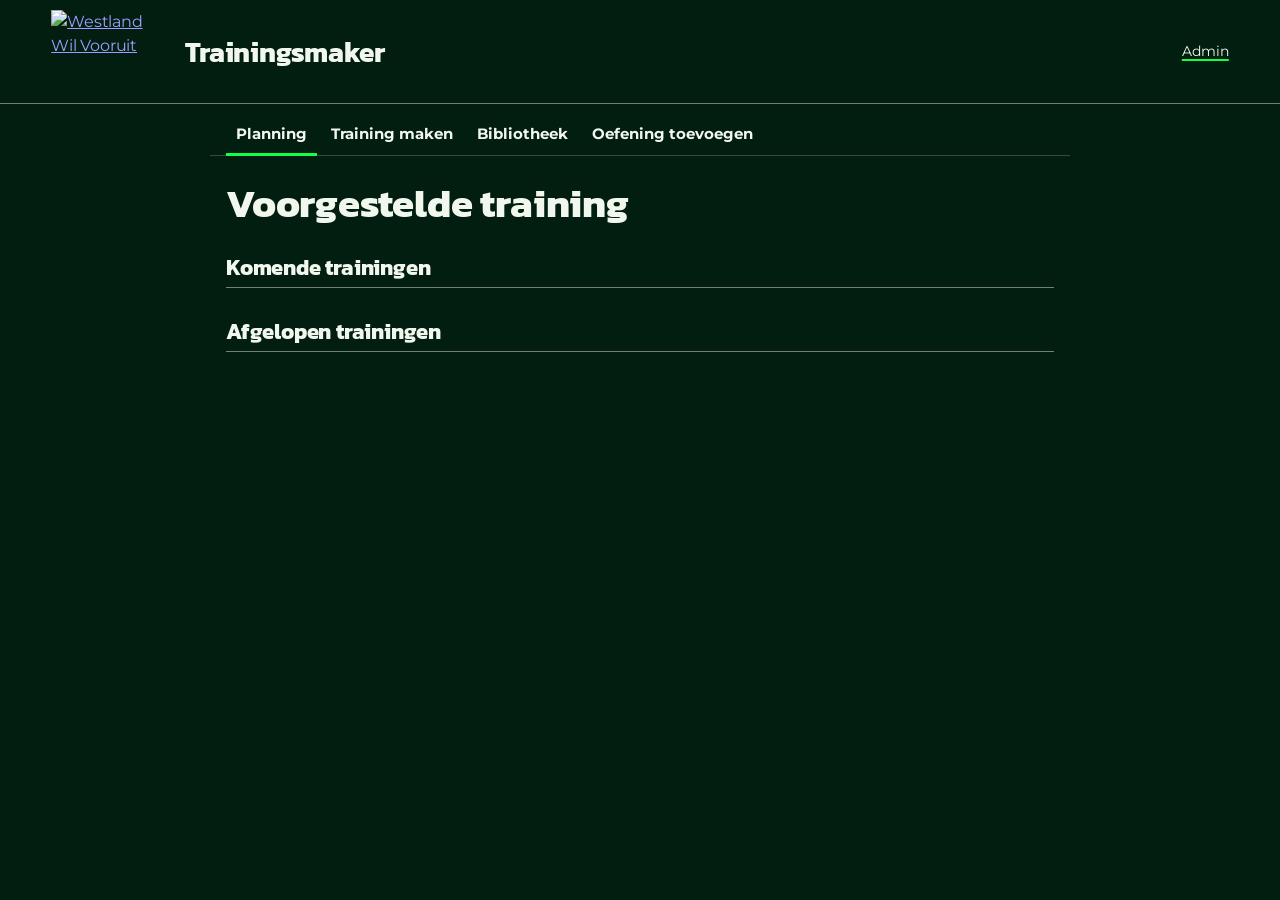
==== index.html @ bef74bd3 "Zelf een training maken: uitleg als een discipline nog geen thema's heeft Co-Authored-By: Claude Opu" ====
<!doctype html>
<html lang="nl">
<head>
<meta charset="utf-8">
<meta name="viewport" content="width=device-width, initial-scale=1">
<meta name="robots" content="noindex,nofollow">
<meta name="referrer" content="no-referrer">
<meta http-equiv="Content-Security-Policy" content="default-src 'none'; script-src 'self'; style-src 'self' 'unsafe-inline'; font-src 'self'; img-src 'self' data: blob: https://aeeqkcnaqilttqppljmj.supabase.co https://westlandwilvooruit.nl; connect-src 'self' https://aeeqkcnaqilttqppljmj.supabase.co wss://aeeqkcnaqilttqppljmj.supabase.co; frame-src https://www.youtube-nocookie.com; form-action 'none'; base-uri 'none'">
<meta name="theme-color" content="#011e11">
<title>Trainingsmaker – Westland Wil Vooruit</title>
<link rel="icon" href="https://westlandwilvooruit.nl/wp-content/uploads/2021/04/cropped-Favicon-Westland-Wil-Vooruit-4-32x32.png">
<link rel="stylesheet" href="css/app.css?v=20261115n">
</head>
<body>
<header class="kop">
  <a class="kop__logo" href="https://westlandwilvooruit.nl" aria-label="Naar westlandwilvooruit.nl">
    <img src="https://westlandwilvooruit.nl/wp-content/uploads/2025/09/westland-wil-vooruit-logo-wit.svg" alt="Westland Wil Vooruit" width="120" height="83">
  </a>
  <span class="kop__naam">Trainingsmaker</span>
  <span class="kop__admin">
    <button class="link" id="admin-knop">Admin</button>
    <span id="admin-actief" hidden>Admin · <button class="link" id="admin-uit">Uitloggen</button></span>
  </span>
</header>

<!-- ===== App ===== -->
<div id="app">
  <nav class="tabs" aria-label="Onderdelen">
    <button class="tab" data-tab="planning" aria-pressed="true">Planning</button>
    <button class="tab" data-tab="bouwer" aria-pressed="false">Training maken</button>
    <button class="tab" data-tab="bieb" aria-pressed="false">Bibliotheek</button>
    <button class="tab" data-tab="nieuw" aria-pressed="false">Oefening toevoegen</button>
    <button class="tab" data-tab="beheer" aria-pressed="false" hidden id="tab-beheer">Beheer</button>
  </nav>
  <p class="err" id="fout" role="alert"></p>

  <!-- ----- Planning ----- -->
  <main data-pane="planning">
    <p class="label" id="vandaag"></p>
    <h1>Voorgestelde training</h1>
    <div id="plan-volgende"></div>

    <section class="alleen-admin" hidden aria-labelledby="pf-kop">
      <h2 id="pf-kop">Training inplannen</h2>
      <div class="card" id="plan-form">
        <div class="row">
          <div class="col"><label for="p-datum">Datum *</label><input type="date" id="p-datum"></div>
          <div class="col"><label for="p-start">Begintijd</label><input type="time" id="p-start"></div>
          <div class="col"><label for="p-eind">Eindtijd</label><input type="time" id="p-eind"></div>
        </div>
        <label for="p-titel">Titel / thema *</label><input type="text" id="p-titel" placeholder="Bijvoorbeeld: Bochtentechniek">
        <label for="p-trefwoorden">Trefwoorden (met komma's)</label><input type="text" id="p-trefwoorden" placeholder="Bijvoorbeeld: bunnyhop, korte draai, op- en afstappen">
        <label for="p-discipline">Discipline</label>
        <select id="p-discipline"><option value="veldrit">Veldrijden</option><option value="weg">Wielrennen</option></select>
        <label for="p-groep">Groep(en)</label><input type="text" id="p-groep" placeholder="Bijvoorbeeld: Groep 1 en 2">
        <p class="meta">Twee trainingen op één dag (bijvoorbeeld groep 3 apart)? Plan dan twee keer dezelfde datum met elk eigen groepen.</p>
        <label for="p-omschrijving">Omschrijving (optioneel)</label><textarea id="p-omschrijving"></textarea>
        <label class="chk"><input type="checkbox" id="p-gepubliceerd" checked> Zichtbaar voor trainers</label>
        <div class="row mt">
          <button class="make" id="p-opslaan">Opslaan in planning</button>
          <button class="chip" id="p-annuleer" hidden>Annuleren</button>
        </div>
        <p class="meta" id="p-msg"></p>
      </div>
    </section>

    <section class="events" aria-labelledby="komend-kop">
      <h2 id="komend-kop">Komende trainingen</h2>
      <ol class="events__lijst" id="plan-komend"></ol>
      <button class="link events__meer" id="plan-komend-meer" hidden></button>
    </section>

    <section class="events" aria-labelledby="vorig-kop">
      <h2 id="vorig-kop">Afgelopen trainingen <span class="events__n" id="plan-vorig-n"></span></h2>
      <ol class="events__lijst" id="plan-vorig"></ol>
      <button class="link events__meer" id="plan-vorig-meer" hidden></button>
    </section>
  </main>

  <!-- ----- Eén training (link vanuit komende/afgelopen trainingen) ----- -->
  <main data-pane="training" hidden>
    <a class="terug" href="#" id="training-terug">Terug naar de planning</a>
    <div id="training-detail"></div>
  </main>

  <!-- ----- Admin inloggen ----- -->
  <main data-pane="admin" hidden>
    <p class="label">Alleen voor de admin</p>
    <h1>Admin</h1>
    <form class="card smal" id="admin-form" novalidate>
      <input class="verborgen" type="text" name="username" autocomplete="username" value="admin" tabindex="-1" aria-hidden="true">
      <label for="admin-ww">Wachtwoord</label>
      <input type="password" id="admin-ww" autocomplete="current-password">
      <button class="knop mt" id="admin-login" type="submit">
        <span>Inloggen</span>
        <span class="knop__pijl" aria-hidden="true"><img src="https://westlandwilvooruit.nl/wp-content/uploads/2025/10/Pijl-zwart-1.svg" alt="" width="22" height="14"></span>
      </button>
      <p class="meta" id="admin-msg" role="alert"></p>
    </form>
  </main>

  <!-- ----- Training maken ----- -->
  <main data-pane="bouwer" hidden>
    <h1>Training maken</h1>
    <p class="sub">Altijd een warming-up en een cooling-down, met daartussen 2 tot 4 oefeningen. Klik daarna op "Maak training" voor een pdf in de huisstijl.</p>

    <section class="card swipe-intro" aria-labelledby="ts-kop">
      <h2 id="ts-kop">Zelf een training maken</h2>
      <p class="meta first">Eerst kies je veldrijden of wielrennen. Daarna swipe je de warming-up, kies je hoeveel oefeningen en welk thema, swipe je de oefeningen en tot slot de cooling-down. Naar rechts is leuk, naar links is niet leuk.</p>
      <button class="knop mt" id="ts-start">
        <span>Start</span>
        <span class="knop__pijl" aria-hidden="true"><img src="https://westlandwilvooruit.nl/wp-content/uploads/2025/10/Pijl-zwart-1.svg" alt="" width="22" height="14"></span>
      </button>
    </section>

    <h2>Of kies alles zelf uit de lijst</h2>
    <div class="discipline" role="group" aria-label="Veldrijden of wielrennen">
      <button class="discipline__knop" data-disc="veldrit" aria-pressed="true">Veldrijden</button>
      <button class="discipline__knop" data-disc="weg" aria-pressed="false">Wielrennen</button>
    </div>
    <h2>1. Gegevens</h2>
    <div class="card">
      <label for="datum">Datum en tijd</label>
      <input type="text" id="datum" placeholder="Bijvoorbeeld: Dinsdag 17 november, 18:30">
      <label>Groepen</label>
      <div class="row">
        <label class="chk"><input type="checkbox" class="grp" value="1" checked> Groep 1 (beginnend)</label>
        <label class="chk"><input type="checkbox" class="grp" value="2" checked> Groep 2 (gevorderd)</label>
        <label class="chk"><input type="checkbox" class="grp" value="3" checked> Groep 3 (pro)</label>
      </div>
      <label for="thema">Thema (wordt automatisch ingevuld, je kunt het aanpassen)</label>
      <input type="text" id="thema">
    </div>

    <h2>2. Warming-up</h2>
    <div id="warm"></div>

    <h2>3. Kies de kernen</h2>
    <div class="chips" id="chips"></div>
    <div id="cards"></div>

    <h2>Cooling-down</h2>
    <div id="cool"></div>

    <h2>Eigen oefening</h2>
    <div class="card">
      <p class="meta first">Staat je oefening er niet tussen? Schrijf hem kort op. Hij komt in de pdf bij de andere oefeningen.</p>
      <label for="ek-titel">Hoe heet de oefening?</label><input type="text" id="ek-titel" placeholder="Bijvoorbeeld: Kopwisselen in een rij">
      <label for="ek-uitleg">Korte samenvatting: hoe ziet de oefening eruit?</label><textarea id="ek-uitleg" class="tall"></textarea>
      <label for="ek-doel">Wat leren de kinderen hiervan?</label><textarea id="ek-doel" placeholder="Bijvoorbeeld: in een rij rijden en netjes wisselen"></textarea>
      <label for="ek-coach">Waar moet je op letten?</label><input type="text" id="ek-coach">
      <label for="ek-mat">Wat heb je nodig?</label><input type="text" id="ek-mat">
      <label for="ek-img">Tekening (optioneel, PNG of JPG, max 2 MB)</label><input type="file" id="ek-img" accept="image/png,image/jpeg">
      <img id="ek-prev" class="prev" alt="Voorbeeld van de tekening" hidden>
      <button class="chip mt" id="ek-add">Eigen oefening toevoegen</button>
      <p class="meta" id="ek-msg"></p>
    </div>

    <h2>4. Jouw training</h2>
    <div id="sel"></div>
    <div class="card">
      <label for="niet">Wat je níet nastreeft vandaag</label>
      <textarea id="niet">Hard rijden zonder techniek, duwen of lichamelijk contact.</textarea>
      <label for="succes">Succescriteria</label>
      <textarea id="succes">De renners/rensters voeren de oefeningen veilig en met plezier uit.</textarea>
      <label>Vaste regels (komen automatisch in de pdf)</label>
      <ul class="rules" id="rules"></ul>
    </div>
    <button class="make" id="make" disabled>Maak training (pdf)</button>
    <p class="meta" id="hint"></p>
  </main>

  <!-- ----- Bibliotheek ----- -->
  <main data-pane="bieb" hidden>
    <h1>Bibliotheek</h1>
    <p class="sub">Alle oefeningen. Zoek op woord, of filter op soort, thema en groep.</p>
    <div class="discipline" role="group" aria-label="Veldrijden of wielrennen">
      <button class="discipline__knop" data-disc="veldrit" aria-pressed="true">Veldrijden</button>
      <button class="discipline__knop" data-disc="weg" aria-pressed="false">Wielrennen</button>
    </div>
    <div class="card">
      <label for="zoek">Zoeken</label>
      <input type="search" id="zoek" placeholder="Bijvoorbeeld: bunnyhop, zand, bidon">
      <div class="row">
        <div class="col"><label for="f-soort">Soort</label>
          <select id="f-soort"><option value="">Alles</option><option value="kern">Kernen</option><option value="warming-up">Warming-ups</option><option value="cooling-down">Cooling-downs</option></select></div>
        <div class="col"><label for="f-thema">Thema</label><select id="f-thema"><option value="">Alle thema's</option></select></div>
        <div class="col"><label for="f-niveau">Groep</label>
          <select id="f-niveau"><option value="">Alle groepen</option><option value="1">Groep 1 (beginnend)</option><option value="2">Groep 2 (gevorderd)</option><option value="3">Groep 3 (pro)</option></select></div>
      </div>
    </div>
    <p class="meta" id="bieb-n"></p>
    <div id="bieb"></div>
  </main>

  <!-- ----- Oefening toevoegen ----- -->
  <main data-pane="nieuw" hidden>
    <h1>Oefening toevoegen</h1>
    <p class="sub">Je oefening komt meteen in de gedeelde bibliotheek, zodat iedereen hem kan gebruiken. Schrijf "de renner/renster", kort en bondig.</p>
    <div class="card">
      <div class="row">
        <div class="col"><label for="n-soort">Soort</label>
          <select id="n-soort"><option value="kern">Kern</option><option value="warming-up">Warming-up</option><option value="cooling-down">Cooling-down</option></select></div>
        <div class="col"><label for="n-thema">Thema</label><select id="n-thema"></select></div>
        <div class="col"><label for="n-disc">Discipline</label>
          <select id="n-disc"><option value="veldrit">Veldrijden</option><option value="weg">Wielrennen</option></select></div>
      </div>
      <label for="n-titel">Titel *</label><input type="text" id="n-titel">
      <label>Geschikt voor</label>
      <div class="row">
        <label class="chk"><input type="checkbox" class="n-niv" value="1" checked> Groep 1</label>
        <label class="chk"><input type="checkbox" class="n-niv" value="2" checked> Groep 2</label>
        <label class="chk"><input type="checkbox" class="n-niv" value="3" checked> Groep 3</label>
      </div>
      <div class="row">
        <div class="col"><label for="n-groepen">Label in de pdf (optioneel)</label><input type="text" id="n-groepen" placeholder="Groep 2 en 3"></div>
        <div class="col"><label for="n-duur">Duur</label><input type="text" id="n-duur" placeholder="Ca. 15 min"></div>
      </div>
      <label for="n-uitleg">Uitleg * (lege regel tussen alinea's)</label><textarea id="n-uitleg" class="tall"></textarea>
      <label for="n-int">Intensiteit</label><input type="text" id="n-int" placeholder="Bijvoorbeeld: rustig, techniek gaat voor tempo.">
      <label for="n-diff">Differentiatie (één per regel: makkelijker / moeilijker)</label><textarea id="n-diff"></textarea>
      <label for="n-doel">Wat leren de kinderen hiervan? (één per regel, begin met "de renner/renster")</label><textarea id="n-doel"></textarea>
      <label for="n-coach">Waar moet je op letten?</label><input type="text" id="n-coach">
      <label for="n-mat">Wat heb je nodig?</label><input type="text" id="n-mat">
      <label for="n-tags">Trefwoorden (met komma's, hiermee vindt de planning je oefening)</label><input type="text" id="n-tags" placeholder="bunnyhop, balk">
      <label for="n-yt">YouTube-filmpje (optioneel)</label><input type="url" id="n-yt" inputmode="url" placeholder="https://www.youtube.com/watch?v=…">
      <div class="alleen-admin" hidden><label for="n-img">Tekening (optioneel, PNG of JPG, max 2 MB)</label><input type="file" id="n-img" accept="image/png,image/jpeg"></div>
      <button class="make" id="n-save">Oefening opslaan</button>
      <p class="meta" id="n-msg"></p>
    </div>
  </main>

  <!-- ----- Swipen: admin (voorstel bij een planning) of trainer (zelf een training maken) ----- -->
  <main data-pane="swipe" hidden>
    <p class="label" id="sw-kop"></p>
    <h1 id="sw-titel">Voorstel swipen</h1>
    <p class="sub" id="sw-uitleg"></p>
    <div class="row" id="sw-aantal" role="group" aria-label="Aantal oefeningen tussen warming-up en cooling-down">
      <span class="meta">Aantal oefeningen:</span>
      <button class="chip sw-n" data-n="2" aria-pressed="false">2</button>
      <button class="chip sw-n" data-n="3" aria-pressed="true">3</button>
      <button class="chip sw-n" data-n="4" aria-pressed="false">4</button>
    </div>
    <div class="sw-voortgang" id="sw-voortgang" aria-hidden="true"></div>
    <p class="sw-stap" id="sw-stap" aria-live="polite"></p>

    <!-- trainer, stap 1: discipline -->
    <div id="sw-disc" hidden>
      <p class="sw-vraag">Is het een veldrijtraining of een wielrentraining?</p>
      <div class="discipline" role="group" aria-label="Veldrijden of wielrennen">
        <button class="discipline__knop sw-disc-knop" data-disc="veldrit" aria-pressed="true">Veldrijden</button>
        <button class="discipline__knop sw-disc-knop" data-disc="weg" aria-pressed="false">Wielrennen</button>
      </div>
    </div>

    <!-- trainer, stap 3: aantal, groepen en thema -->
    <div class="card" id="sw-keuze" hidden>
      <fieldset class="sw-veld">
        <legend>Hoeveel oefeningen wil je?</legend>
        <div class="chips">
          <button class="chip sw-k" data-n="2" aria-pressed="false">2 oefeningen</button>
          <button class="chip sw-k" data-n="3" aria-pressed="true">3 oefeningen</button>
          <button class="chip sw-k" data-n="4" aria-pressed="false">4 oefeningen</button>
        </div>
      </fieldset>
      <fieldset class="sw-veld">
        <legend>Voor welke groepen?</legend>
        <div class="row">
          <label class="chk"><input type="checkbox" class="sw-grp" value="1" checked> Groep 1</label>
          <label class="chk"><input type="checkbox" class="sw-grp" value="2" checked> Groep 2</label>
          <label class="chk"><input type="checkbox" class="sw-grp" value="3"> Groep 3</label>
        </div>
      </fieldset>
      <fieldset class="sw-veld">
        <legend>Welk thema? <span class="meta">(niets aangevinkt = alles)</span></legend>
        <div id="sw-themas"></div>
      </fieldset>
      <button class="knop mt" id="sw-verder">
        <span>Verder met de oefeningen</span>
        <span class="knop__pijl" aria-hidden="true"><img src="https://westlandwilvooruit.nl/wp-content/uploads/2025/10/Pijl-zwart-1.svg" alt="" width="22" height="14"></span>
      </button>
      <p class="meta" id="sw-keuze-msg" role="status"></p>
    </div>

    <div id="sw-bezig">
      <div class="sw-stapel">
        <div class="sw-kaart" id="sw-kaart">
        </div>
        <span class="sw-stempel sw-stempel--ja" id="sw-stempel-ja" aria-hidden="true">Leuk</span>
        <span class="sw-stempel sw-stempel--nee" id="sw-stempel-nee" aria-hidden="true">Niet leuk</span>
      </div>
      <div class="sw-knoppen">
        <button class="sw-knop sw-knop--nee" id="sw-nee" aria-label="Niet leuk, andere oefening"><svg viewBox="0 0 24 24" width="28" height="28" aria-hidden="true"><path d="M6 6l12 12M18 6L6 18" fill="none" stroke="currentColor" stroke-width="3" stroke-linecap="round"/></svg></button>
        <button class="sw-knop sw-knop--shuffle" id="sw-shuffle" aria-label="Shuffle: een andere zonder oordeel"><svg viewBox="0 0 24 24" width="22" height="22" aria-hidden="true"><path d="M16 3h5v5M4 20L21 3M21 16v5h-5M15 15l6 6M4 4l5 5" fill="none" stroke="currentColor" stroke-width="2.2" stroke-linecap="round" stroke-linejoin="round"/></svg></button>
        <button class="sw-knop sw-knop--ja" id="sw-ja" aria-label="Leuk, deze staat vast"><svg viewBox="0 0 24 24" width="30" height="30" aria-hidden="true"><path d="M5 12.5l4.5 4.5L19 7.5" fill="none" stroke="currentColor" stroke-width="3" stroke-linecap="round" stroke-linejoin="round"/></svg></button>
      </div>
    </div>

    <div id="sw-klaar" hidden>
      <h2>Training compleet</h2>
      <ol class="sw-lijst" id="sw-lijst"></ol>
      <button class="make" id="sw-opslaan">Opslaan en klaarzetten voor de trainers</button>
      <div id="sw-trainer" hidden>
        <button class="make" id="sw-pdf">Maak de pdf</button>
        <button class="chip" id="sw-aanpassen">Nog aanpassen in Training maken</button>
      </div>
      <button class="link" id="sw-opnieuw">Opnieuw beginnen</button>
      <p class="meta" id="sw-msg" role="status"></p>
    </div>
  </main>

  <!-- ----- Beheer ----- -->
  <main data-pane="beheer" hidden>
    <h1>Beheer</h1>
    <p class="sub">Voorstellen van trainers. Controleer de tekst en publiceer of verwijder.</p>
    <div id="concepten"></div>
  </main>
</div>

<script src="vendor/supabase.js"></script>
<script src="vendor/jspdf.umd.min.js"></script>
<script src="vendor/jspdf.plugin.autotable.min.js"></script>
<script src="js/config.js?v=20261115n"></script>
<script src="js/pdf.js?v=20261115n"></script>
<script src="js/app.js?v=20261115n"></script>
</body>
</html>
---- css/app.css ----
/* Trainingsmaker — huisstijl van westlandwilvooruit.nl
   Achtergrond #011E11 · tekst #F1F7ED · accent #12FF46
   Koppen Kanit 700 · tekst Montserrat · strakke hoeken · dunne lijnen · knop onder 105° */

@font-face { font-family: "Kanit"; src: url("../fonts/kanit-latin-700-normal.woff2") format("woff2"); font-weight: 700; font-display: swap; }
@font-face { font-family: "Montserrat"; src: url("../fonts/montserrat-latin-400-normal.woff2") format("woff2"); font-weight: 400; font-display: swap; }
@font-face { font-family: "Montserrat"; src: url("../fonts/montserrat-latin-600-normal.woff2") format("woff2"); font-weight: 600; font-display: swap; }
@font-face { font-family: "Montserrat"; src: url("../fonts/montserrat-latin-700-normal.woff2") format("woff2"); font-weight: 700; font-display: swap; }

:root {
  --bg: #011e11;
  --card: #04261a;
  --ink: #f1f7ed;
  --muted: rgba(241, 247, 237, 0.7);
  --line: rgba(255, 255, 255, 0.2);
  --line-sterk: rgba(255, 255, 255, 0.32);
  --line-grijs: #728077;
  --neon: #12ff46;
  --neon-hover: #4dff74;
  --sel: rgba(18, 255, 70, 0.08);
  --red: #ff6b5f;
  --oranje: #ffb020;
  --kop: "Kanit", "Arial Black", system-ui, sans-serif;
  --tekst: "Montserrat", system-ui, -apple-system, "Segoe UI", sans-serif;
  color-scheme: dark;
}
* { box-sizing: border-box; }
[hidden] { display: none !important; }
body { margin: 0; background: var(--bg); color: var(--ink); font: 16px/1.5 var(--tekst); letter-spacing: -0.2px; -webkit-font-smoothing: antialiased; }
:focus-visible { outline: 2px solid var(--neon); outline-offset: 2px; }

/* ---------- Kopbalk ---------- */
.kop { display: flex; align-items: center; gap: 14px; padding: 10px clamp(16px, 4vw, 60px); border-bottom: 1px solid var(--line-grijs); }
.kop__logo img { display: block; width: clamp(78px, 16vw, 120px); height: auto; }
.kop__naam { font: 700 clamp(1.25rem, 4vw, 1.75rem)/1 var(--kop); }
.kop__admin { margin-left: auto; font-size: .9rem; color: var(--muted); white-space: nowrap; }

/* ---------- Opbouw ---------- */
main { max-width: 860px; margin: 0 auto; padding: 16px; }
h1 { font: 700 clamp(1.8rem, 6vw, 2.5rem)/1.05 var(--kop); margin: .6rem 0 .6rem; }
h2 { font: 700 1.35rem/1.15 var(--kop); margin: 1.8rem 0 .6rem; }
.sub { color: var(--muted); margin: 0 0 1rem; }
.label { margin: .6rem 0 0; font-size: .95rem; font-weight: 600; color: var(--muted); }
.card { background: var(--card); border: 1px solid var(--line); padding: 16px; margin-bottom: 10px; }
.card.smal { max-width: 440px; }

/* ---------- Formulieren ---------- */
label { display: block; font-weight: 700; margin: .7rem 0 .25rem; font-size: .95rem; }
input[type=text], input[type=email], input[type=search], input[type=password], input[type=date], input[type=time], textarea, select {
  width: 100%; padding: 11px 12px; border: 1px solid var(--line-sterk); border-radius: 0; background: rgba(241, 247, 237, .04); color: var(--ink); font: inherit; font-size: 1rem;
}
input:focus, textarea:focus, select:focus { outline: none; border-color: var(--neon); box-shadow: inset 4px 0 0 var(--neon); }
select option { background: var(--card); color: var(--ink); }
input[type=file] { color: var(--muted); }
input[type=checkbox] { accent-color: var(--neon); width: 18px; height: 18px; }
textarea { min-height: 70px; }
textarea.tall { min-height: 130px; }
.verborgen { position: absolute; width: 1px; height: 1px; opacity: 0; pointer-events: none; }
.row { display: flex; flex-wrap: wrap; gap: 10px; align-items: center; }
.col { flex: 1; min-width: 140px; }
.chk { display: flex; align-items: center; gap: 8px; font-weight: 400; margin: .3rem 0; }
.mt { margin-top: 14px; }

/* ---------- Knoppen ---------- */
.chips { display: flex; flex-wrap: wrap; gap: 8px; margin: .4rem 0 .8rem; }
.chip { border: 1px solid var(--line-sterk); background: transparent; color: var(--ink); padding: 8px 14px; border-radius: 0; cursor: pointer; font: 600 .95rem var(--tekst); }
.chip:hover { border-color: var(--neon); color: var(--neon); }
.chip[aria-pressed=true] { background: var(--neon); color: var(--bg); border-color: var(--neon); }
.chip.danger { border-color: var(--red); color: var(--red); }
.make { display: block; width: 100%; padding: 16px; border: 0; border-radius: 0; background: var(--neon); color: var(--bg); font: 700 1.05rem var(--tekst); cursor: pointer; margin: 14px 0;
  clip-path: polygon(0 0, 100% 0, calc(100% - 14px) 100%, 0 100%); }
.make:hover { background: var(--neon-hover); }
.make:disabled { opacity: .4; cursor: not-allowed; }
.row .make { width: auto; flex: 1; margin: 0; }
.link { background: none; border: 0; color: var(--ink); cursor: pointer; font: inherit; padding: 0; text-decoration: underline; text-decoration-color: var(--neon); text-underline-offset: 3px; text-decoration-thickness: 2px; }
.link:hover { color: var(--neon); }

/* Knop zoals "Lid worden": neongroen vlak, schuin donker pijlvak met het pijltje van de clubsite */
.knop { --pijlvak: 64px; display: flex; align-items: center; justify-content: space-between; width: 100%; min-height: 56px; padding: 0 0 0 1.25rem; border: 0; border-radius: 0; cursor: pointer;
  font: 700 1rem var(--tekst); color: var(--bg);
  background: linear-gradient(105deg, var(--neon) calc(100% - var(--pijlvak)), var(--bg) calc(100% - var(--pijlvak)));
  box-shadow: inset 0 0 0 1px var(--neon); }
.knop:hover { background: linear-gradient(105deg, var(--neon-hover) calc(100% - var(--pijlvak)), var(--bg) calc(100% - var(--pijlvak))); }
.knop:disabled { opacity: .6; cursor: progress; }
.knop__pijl { display: grid; place-items: center; width: var(--pijlvak); align-self: stretch; transition: transform .2s; }
.knop__pijl img { width: 22px; height: 14px; }
.knop:hover .knop__pijl { transform: translateX(4px); }
.knop--klein { width: auto; min-height: 48px; gap: 1rem; }

/* ---------- Oefeningen ---------- */
.opt { display: block; width: 100%; text-align: left; border: 1px solid var(--line); background: var(--card); color: var(--ink); border-radius: 0; padding: 12px 14px; margin-bottom: 8px; cursor: pointer; font: inherit; }
.opt:hover { border-color: var(--line-sterk); }
.opt[aria-pressed=true] { border-color: var(--neon); background: var(--sel); box-shadow: inset 4px 0 0 var(--neon); }
.opt b { display: block; }
.meta { color: var(--muted); font-size: .9rem; }
.meta.first { margin-top: 0; }
.badge { display: inline-block; background: var(--neon); color: var(--bg); border-radius: 0; padding: 0 8px; font-size: .78rem; margin-left: 6px; font-weight: 700; vertical-align: middle; }
.badge.concept { background: var(--oranje); }
details { margin-top: 6px; }
summary { cursor: pointer; color: var(--neon); font-weight: 600; }
details p { margin: .4rem 0; white-space: pre-line; font-size: .95rem; }
.sel { display: grid; grid-template-columns: 1fr auto; gap: 8px; align-items: center; }
.ctl { display: flex; gap: 6px; }
.ctl button { border: 1px solid var(--line-sterk); background: transparent; color: var(--ink); border-radius: 0; padding: 6px 10px; cursor: pointer; font: inherit; }
.dur { width: 160px !important; margin-top: 4px; }
.rules { margin: .2rem 0 0; padding-left: 1.2rem; color: var(--muted); }
.err { color: var(--red); max-width: 860px; margin: 0 auto; padding: 0 16px; }
.err:empty { display: none; }
.prev { display: block; max-width: 100%; max-height: 260px; margin-top: 8px; border: 1px solid var(--line); background: #fff; }
.item h3 { margin: 0; font-size: 1.05rem; }
.item .acts, .plan .acts { display: flex; flex-wrap: wrap; gap: 8px; margin-top: 12px; align-items: center; }
code { background: var(--sel); padding: 2px 6px; word-break: break-all; }

/* ---------- Tabbladen ---------- */
.tabs { display: flex; flex-wrap: wrap; gap: 4px; align-items: center; max-width: 860px; margin: 10px auto 0; padding: 0 16px; border-bottom: 1px solid var(--line); }
.tab { border: 0; border-bottom: 3px solid transparent; background: none; color: var(--ink); padding: 10px 10px; font: 700 .95rem var(--tekst); cursor: pointer; margin-bottom: -1px; }
.tab:hover { color: var(--neon); }
.tab[aria-pressed=true] { border-color: var(--neon); }

/* ---------- Planning ---------- */
.plan__datum { margin: 0 0 .2rem; font-weight: 600; color: var(--muted); }
.plan__titel { margin: 0 0 .3rem; font: 700 1.15rem/1.2 var(--kop); color: var(--ink); }
.plan__tekst { margin: .5rem 0 0; white-space: pre-line; }
.plan--groot { padding: clamp(18px, 4vw, 28px); border-color: var(--line-sterk); }
.plan--groot .plan__datum { font-size: 1rem; }
.plan--groot .plan__titel { font-size: clamp(1.4rem, 5vw, 1.9rem); line-height: 1.1; }
.plan--groot .acts { margin-top: 18px; gap: 14px; }
.anders { color: var(--muted); }

/* ---------- Voorgestelde training (uitklapbaar) ---------- */
.voorstel { margin-top: 16px; border-top: 1px solid var(--line); padding-top: 12px; }
.voorstel > summary { color: var(--ink); font-weight: 700; padding: 6px 0; min-height: 44px; display: flex; flex-wrap: wrap; align-items: center; gap: 4px 8px; }
.voorstel__open { text-decoration: underline; text-decoration-color: var(--neon); text-underline-offset: 4px; text-decoration-thickness: 2px; }
.voorstel > summary .meta { font-weight: 400; }
.voorstel__lijst { list-style: none; margin: 8px 0 0; padding: 0; }
.voorstel__item { border-top: 1px solid var(--line); padding: 14px 0; }
.voorstel__item:first-child { border-top: 0; }
.voorstel__soort { display: block; font-size: .85rem; font-weight: 600; color: var(--muted); }
.voorstel__item h3 { margin: 2px 0 6px; font: 700 1.1rem/1.2 var(--kop); color: var(--ink); }
.voorstel__item p { margin: 0 0 8px; font-size: .95rem; white-space: normal; }
.voorstel__info { display: grid; grid-template-columns: 64px minmax(0, 1fr); gap: 6px 10px; margin: 0; font-size: .92rem; }
.voorstel__info dt { font-weight: 700; }
.voorstel__info dd { margin: 0; }
.plan--verborgen { border-style: dashed; opacity: .85; }
/* ---------- Komende en afgelopen trainingen (stijl "komende events" van de clubsite) ---------- */
.events { margin-top: 2rem; }
.events h2 { margin-bottom: .4rem; }
.events__n { color: var(--muted); font: 400 1rem var(--tekst); }
.events__lijst { list-style: none; margin: 0; padding: 0; border-top: 1px solid var(--line-grijs); }
.event { border-bottom: 1px solid var(--line-grijs); }
.event__knop { text-decoration: none; display: grid; grid-template-columns: 64px minmax(0, 1fr) 52px; align-items: center; gap: 16px; width: 100%; padding: 14px 0; background: none; border: 0; color: var(--ink); text-align: left; font: inherit; cursor: pointer; }
.event__datum { display: flex; flex-direction: column; align-items: center; justify-content: center; height: 64px; border: 1px solid var(--line-sterk); line-height: 1; }
.event__dag { font: 700 1.75rem/1 var(--kop); }
.event__maand { font-size: .85rem; color: var(--muted); margin-top: 2px; }
.event__tekst { display: flex; flex-direction: column; gap: 4px; min-width: 0; }
.event__titel { font: 700 1.15rem/1.2 var(--kop); }
.event__meta { font-size: .9rem; color: var(--muted); }
.event__pijl { display: grid; place-items: center; height: 40px; background: var(--neon); color: var(--bg); clip-path: polygon(10px 0, 100% 0, calc(100% - 10px) 100%, 0 100%); transition: transform .2s; }
.event__pijl svg { display: block; }
.terug { display: inline-flex; align-items: center; min-height: 44px; margin-top: 6px; color: var(--ink); font-weight: 600; text-decoration-color: var(--neon); text-underline-offset: 4px; text-decoration-thickness: 2px; }
.terug::before { content: "‹"; margin-right: 8px; font-size: 1.4em; line-height: 1; }
.event__knop:hover .event__titel { text-decoration: underline; text-decoration-color: var(--neon); text-underline-offset: 4px; text-decoration-thickness: 2px; }
.event__knop:hover .event__pijl { transform: translateX(4px); }
.event__acts { margin: 0 0 14px 80px; }
.events__lijst .plan--verborgen { opacity: .75; }
.events__meer { margin-top: 12px; font-weight: 600; }
@media (max-width: 420px) { .event__knop { grid-template-columns: 56px minmax(0, 1fr) 40px; gap: 12px; } .event__datum { height: 56px; } .event__acts { margin-left: 0; } }

/* ---------- Trefwoorden en video ---------- */
.trefwoorden { display: flex; flex-wrap: wrap; gap: 6px; margin: 8px 0; }
.trefwoord { font-size: .82rem; font-weight: 600; padding: 3px 8px; border: 1px solid var(--line-sterk); color: var(--ink); }
.trefwoord.raak { border-color: var(--neon); }
.video { display: block; width: 100%; aspect-ratio: 16 / 9; border: 0; margin-top: 10px; background: #000; }
.video-link { display: inline-block; margin-top: 6px; color: var(--ink); font-weight: 600; text-decoration-color: var(--neon); text-underline-offset: 3px; text-decoration-thickness: 2px; }

/* ---------- Swipen ---------- */
.sw-voortgang { display: grid; grid-auto-flow: column; grid-auto-columns: 1fr; gap: 4px; margin: 16px 0 6px; }
.sw-voortgang span { height: 4px; background: var(--line); }
.sw-voortgang span.af { background: var(--neon); }
.sw-voortgang span.nu { background: var(--ink); }
.sw-stap { margin: 6px 0 12px; font-weight: 600; }
.sw-stapel { position: relative; }
.sw-kaart { position: relative; min-height: 340px; background: var(--card); border: 1px solid var(--line-sterk); padding: 20px;
  touch-action: pan-y; user-select: none; -webkit-user-select: none; -webkit-touch-callout: none; cursor: grab; will-change: transform; box-shadow: 0 10px 30px rgba(0, 0, 0, .35); }
.sw-kaart.sleept { cursor: grabbing; }
.sw-kaart.nieuw { animation: sw-in .22s ease-out; }
@keyframes sw-in { from { opacity: 0; transform: scale(.96) translateY(8px); } to { opacity: 1; transform: none; } }
.sw-kaart h3 { margin: 4px 0 8px; font: 700 1.4rem/1.15 var(--kop); }
.sw-kaart p { margin: 0 0 10px; }
.sw-stempel { position: absolute; top: 18px; padding: 4px 12px; border: 3px solid; border-radius: 8px; font: 700 1.1rem/1.2 var(--kop); opacity: 0; pointer-events: none; }
.sw-stempel--ja { left: 18px; color: var(--neon); border-color: var(--neon); transform: rotate(-12deg); }
.sw-stempel--nee { right: 18px; color: var(--oranje); border-color: var(--oranje); transform: rotate(12deg); }
.sw-knoppen { display: flex; justify-content: center; align-items: center; gap: 24px; margin: 20px 0 8px; }
.sw-knop { display: grid; place-items: center; width: 68px; height: 68px; border-radius: 50%; cursor: pointer; background: var(--card); padding: 0;
  box-shadow: 0 6px 18px rgba(0, 0, 0, .35); transition: transform .12s ease; -webkit-tap-highlight-color: transparent; }
.sw-knop:active { transform: scale(.92); }
.sw-knop--nee { border: 2px solid var(--oranje); color: var(--oranje); }
.sw-knop--ja { border: 0; background: var(--neon); color: var(--bg); }
.sw-knop--shuffle { width: 50px; height: 50px; border: 1px solid var(--line-sterk); color: var(--ink); }
.sw-veld { border: 0; margin: 0 0 14px; padding: 0; }
.sw-veld legend { font-weight: 700; margin-bottom: 8px; padding: 0; }
#sw-themas .chk { margin: .4rem 0; }
.sw-lijst { list-style: none; padding: 0; margin: 0 0 8px; }
.sw-lijst li { border-top: 1px solid var(--line); padding: 10px 0; }
.sw-lijst b { font: 700 1.05rem var(--kop); }
.event__knop[aria-busy="true"] { opacity: .6; cursor: progress; }
.swipe-intro { margin: 18px 0 8px; border-color: var(--line-sterk); }
.swipe-intro h2 { margin-top: 0; }

/* ---------- Discipline: veldrijden of wielrennen ---------- */
.discipline { display: grid; grid-template-columns: 1fr 1fr; gap: 0; margin: 4px 0 16px; }
.discipline__knop { min-height: 48px; border: 1px solid var(--line-sterk); background: transparent; color: var(--ink); font: 700 1rem var(--tekst); cursor: pointer; }
.discipline__knop + .discipline__knop { border-left: 0; }
.discipline__knop[aria-pressed="true"] { background: var(--ink); color: var(--bg); border-color: var(--ink); }
.sw-vraag { margin: 0 0 14px; font: 700 1.25rem/1.25 var(--kop); }
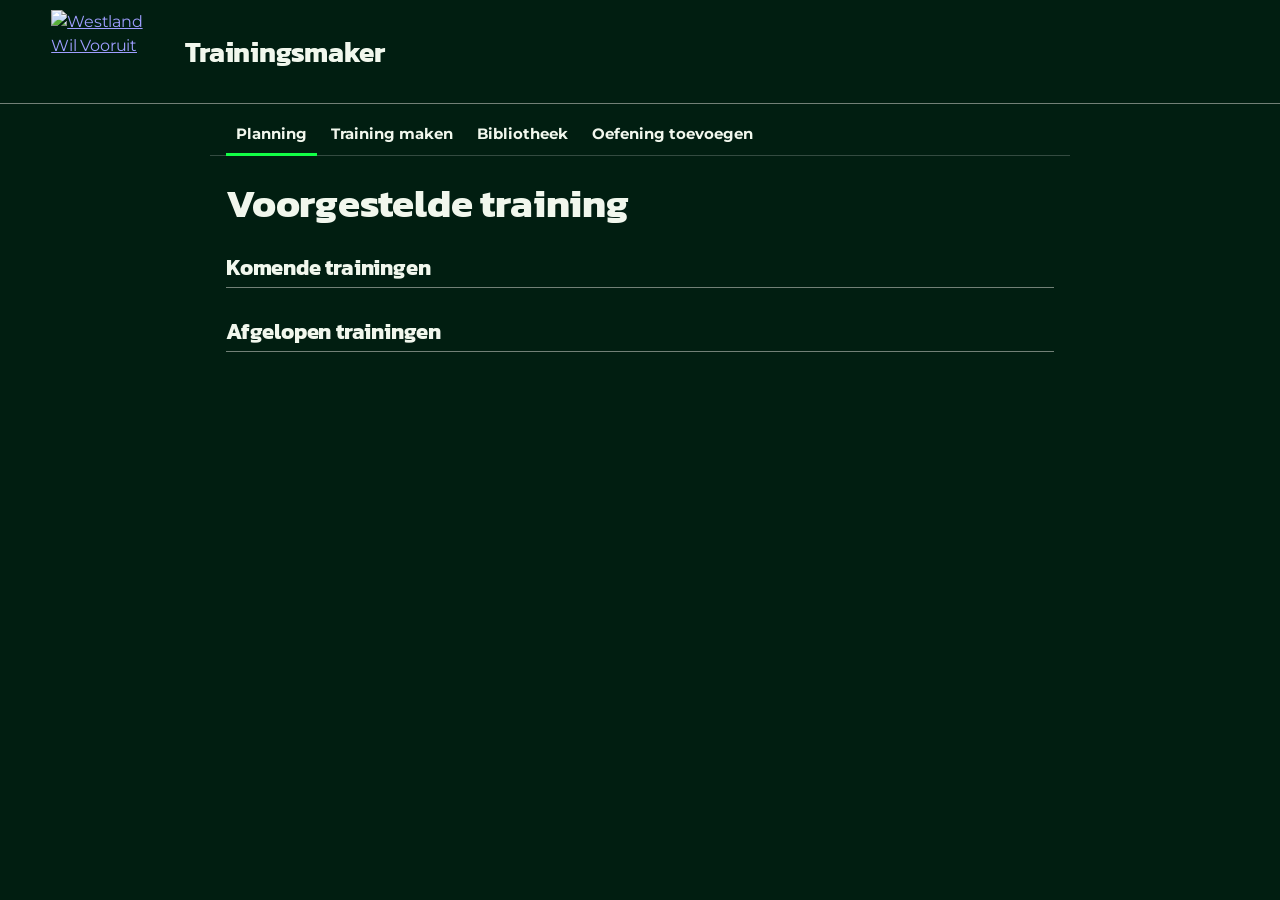
==== commit 98ea10c0: "Moderatie bibliotheek + admin-inlog op /inlog/ met wachtwoord en TOTP - Oefeningen van trainers kome" ====
--- a/index.html
+++ b/index.html
@@ -9,16 +9,15 @@
 <meta name="theme-color" content="#011e11">
 <title>Trainingsmaker – Westland Wil Vooruit</title>
 <link rel="icon" href="https://westlandwilvooruit.nl/wp-content/uploads/2021/04/cropped-Favicon-Westland-Wil-Vooruit-4-32x32.png">
-<link rel="stylesheet" href="css/app.css?v=20261115n">
+<link rel="stylesheet" href="css/app.css?v=20261116e">
 </head>
 <body>
 <header class="kop">
-  <a class="kop__logo" href="https://westlandwilvooruit.nl" aria-label="Naar westlandwilvooruit.nl">
+  <a class="kop__logo" href="./" id="logo" aria-label="Naar de planning">
     <img src="https://westlandwilvooruit.nl/wp-content/uploads/2025/09/westland-wil-vooruit-logo-wit.svg" alt="Westland Wil Vooruit" width="120" height="83">
   </a>
   <span class="kop__naam">Trainingsmaker</span>
   <span class="kop__admin">
-    <button class="link" id="admin-knop">Admin</button>
     <span id="admin-actief" hidden>Admin · <button class="link" id="admin-uit">Uitloggen</button></span>
   </span>
 </header>
@@ -83,91 +82,107 @@
     <div id="training-detail"></div>
   </main>
 
-  <!-- ----- Admin inloggen ----- -->
-  <main data-pane="admin" hidden>
-    <p class="label">Alleen voor de admin</p>
-    <h1>Admin</h1>
-    <form class="card smal" id="admin-form" novalidate>
-      <input class="verborgen" type="text" name="username" autocomplete="username" value="admin" tabindex="-1" aria-hidden="true">
-      <label for="admin-ww">Wachtwoord</label>
-      <input type="password" id="admin-ww" autocomplete="current-password">
-      <button class="knop mt" id="admin-login" type="submit">
-        <span>Inloggen</span>
-        <span class="knop__pijl" aria-hidden="true"><img src="https://westlandwilvooruit.nl/wp-content/uploads/2025/10/Pijl-zwart-1.svg" alt="" width="22" height="14"></span>
-      </button>
-      <p class="meta" id="admin-msg" role="alert"></p>
-    </form>
-  </main>
 
   <!-- ----- Training maken ----- -->
   <main data-pane="bouwer" hidden>
     <h1>Training maken</h1>
-    <p class="sub">Altijd een warming-up en een cooling-down, met daartussen 2 tot 4 oefeningen. Klik daarna op "Maak training" voor een pdf in de huisstijl.</p>
-
-    <section class="card swipe-intro" aria-labelledby="ts-kop">
-      <h2 id="ts-kop">Zelf een training maken</h2>
-      <p class="meta first">Eerst kies je veldrijden of wielrennen. Daarna swipe je de warming-up, kies je hoeveel oefeningen en welk thema, swipe je de oefeningen en tot slot de cooling-down. Naar rechts is leuk, naar links is niet leuk.</p>
-      <button class="knop mt" id="ts-start">
-        <span>Start</span>
-        <span class="knop__pijl" aria-hidden="true"><img src="https://westlandwilvooruit.nl/wp-content/uploads/2025/10/Pijl-zwart-1.svg" alt="" width="22" height="14"></span>
-      </button>
-    </section>
-
-    <h2>Of kies alles zelf uit de lijst</h2>
-    <div class="discipline" role="group" aria-label="Veldrijden of wielrennen">
-      <button class="discipline__knop" data-disc="veldrit" aria-pressed="true">Veldrijden</button>
-      <button class="discipline__knop" data-disc="weg" aria-pressed="false">Wielrennen</button>
-    </div>
-    <h2>1. Gegevens</h2>
-    <div class="card">
-      <label for="datum">Datum en tijd</label>
-      <input type="text" id="datum" placeholder="Bijvoorbeeld: Dinsdag 17 november, 18:30">
-      <label>Groepen</label>
-      <div class="row">
-        <label class="chk"><input type="checkbox" class="grp" value="1" checked> Groep 1 (beginnend)</label>
-        <label class="chk"><input type="checkbox" class="grp" value="2" checked> Groep 2 (gevorderd)</label>
-        <label class="chk"><input type="checkbox" class="grp" value="3" checked> Groep 3 (pro)</label>
-      </div>
-      <label for="thema">Thema (wordt automatisch ingevuld, je kunt het aanpassen)</label>
-      <input type="text" id="thema">
-    </div>
-
-    <h2>2. Warming-up</h2>
-    <div id="warm"></div>
-
-    <h2>3. Kies de kernen</h2>
-    <div class="chips" id="chips"></div>
-    <div id="cards"></div>
-
-    <h2>Cooling-down</h2>
-    <div id="cool"></div>
-
-    <h2>Eigen oefening</h2>
-    <div class="card">
-      <p class="meta first">Staat je oefening er niet tussen? Schrijf hem kort op. Hij komt in de pdf bij de andere oefeningen.</p>
-      <label for="ek-titel">Hoe heet de oefening?</label><input type="text" id="ek-titel" placeholder="Bijvoorbeeld: Kopwisselen in een rij">
-      <label for="ek-uitleg">Korte samenvatting: hoe ziet de oefening eruit?</label><textarea id="ek-uitleg" class="tall"></textarea>
-      <label for="ek-doel">Wat leren de kinderen hiervan?</label><textarea id="ek-doel" placeholder="Bijvoorbeeld: in een rij rijden en netjes wisselen"></textarea>
-      <label for="ek-coach">Waar moet je op letten?</label><input type="text" id="ek-coach">
-      <label for="ek-mat">Wat heb je nodig?</label><input type="text" id="ek-mat">
-      <label for="ek-img">Tekening (optioneel, PNG of JPG, max 2 MB)</label><input type="file" id="ek-img" accept="image/png,image/jpeg">
-      <img id="ek-prev" class="prev" alt="Voorbeeld van de tekening" hidden>
-      <button class="chip mt" id="ek-add">Eigen oefening toevoegen</button>
-      <p class="meta" id="ek-msg"></p>
-    </div>
-
-    <h2>4. Jouw training</h2>
-    <div id="sel"></div>
-    <div class="card">
-      <label for="niet">Wat je níet nastreeft vandaag</label>
-      <textarea id="niet">Hard rijden zonder techniek, duwen of lichamelijk contact.</textarea>
-      <label for="succes">Succescriteria</label>
-      <textarea id="succes">De renners/rensters voeren de oefeningen veilig en met plezier uit.</textarea>
-      <label>Vaste regels (komen automatisch in de pdf)</label>
-      <ul class="rules" id="rules"></ul>
-    </div>
-    <button class="make" id="make" disabled>Maak training (pdf)</button>
-    <p class="meta" id="hint"></p>
+    <p class="sub">Altijd een warming-up en een cooling-down, met daartussen 2 tot 4 oefeningen. Je krijgt de training als pdf in de huisstijl.</p>
+
+    <div class="subtabs" role="tablist" aria-label="Manier van training maken">
+      <button class="subtab" role="tab" id="subtab-zelf" data-sub="zelf" aria-selected="true" aria-controls="sub-zelf">Zelf een training maken</button>
+      <button class="subtab" role="tab" id="subtab-samenstellen" data-sub="samenstellen" aria-selected="false" aria-controls="sub-samenstellen">Training samenstellen</button>
+    </div>
+
+    <!-- ===== Training samenstellen: swipen ===== -->
+    <section id="sub-samenstellen" role="tabpanel" aria-labelledby="subtab-samenstellen" hidden>
+      <div class="card swipe-intro">
+        <h2>Training samenstellen</h2>
+        <p class="meta first">Swipe je training bij elkaar. Eerst kies je veldrijden of wielrennen. Daarna swipe je de warming-up, kies je hoeveel oefeningen en welk thema, swipe je de oefeningen en tot slot de cooling-down. Naar rechts is leuk, naar links is niet leuk.</p>
+        <button class="knop mt" id="ts-start">
+          <span>Start</span>
+          <span class="knop__pijl" aria-hidden="true"><img src="https://westlandwilvooruit.nl/wp-content/uploads/2025/10/Pijl-zwart-1.svg" alt="" width="22" height="14"></span>
+        </button>
+      </div>
+    </section>
+
+    <!-- ===== Zelf een training maken: formulier ===== -->
+    <section id="sub-zelf" role="tabpanel" aria-labelledby="subtab-zelf">
+      <h2>1. Gegevens</h2>
+      <div class="card">
+        <div class="discipline" role="group" aria-label="Veldrijden of wielrennen">
+          <button class="discipline__knop" data-disc="veldrit" aria-pressed="true">Veldrijden</button>
+          <button class="discipline__knop" data-disc="weg" aria-pressed="false">Wielrennen</button>
+        </div>
+        <label for="datum">Datum</label>
+        <input type="date" id="datum">
+        <p class="meta" id="datum-tip" aria-live="polite">De training begint altijd om 18:30.</p>
+        <label>Groepen <span class="meta">(niets aangevinkt = alle groepen)</span></label>
+        <div class="row">
+          <label class="chk"><input type="checkbox" class="grp" value="1"> Groep 1</label>
+          <label class="chk"><input type="checkbox" class="grp" value="2"> Groep 2</label>
+          <label class="chk"><input type="checkbox" class="grp" value="3"> Groep 3</label>
+        </div>
+        <label id="thema-label">Thema</label>
+        <div class="chips" id="thema-chips" role="group" aria-labelledby="thema-label"></div>
+        <div class="anders">
+          <label for="thema-anders">Anders:</label>
+          <input type="text" id="thema-anders" placeholder="Schrijf zelf een thema">
+        </div>
+        <p class="titel-voorbeeld">Titel: <b id="titel-voorbeeld">kies een datum en een thema</b></p>
+      </div>
+
+      <h2>2. Warming-up</h2>
+      <div class="card blok" id="warm-blok">
+        <p class="meta first">Schrijf je eigen warming-up. Je kunt ook een voorbeeld kiezen: kijk hieronder.</p>
+        <label for="we-titel">Hoe heet de warming-up?</label><input type="text" id="we-titel" placeholder="Bijvoorbeeld: Rustig inrijden met slalom">
+        <label for="we-uitleg">Kort: wat moet je doen?</label><textarea id="we-uitleg"></textarea>
+        <label for="we-coach">Waar moet je op letten als trainer?</label><textarea id="we-coach"></textarea>
+        <div class="blok__voorbeelden">
+          <p class="slot__tip">Geen eigen warming-up? Kies dan een voorbeeld hieronder.</p>
+          <p class="meta blok__let-op">Je eigen warming-up wordt gebruikt. Maak de naam leeg als je liever een voorbeeld kiest.</p>
+          <div id="warm"></div>
+          <button class="link" id="warm-ander">Andere voorbeelden</button>
+        </div>
+      </div>
+
+      <h2>3. Kies de oefeningen</h2>
+      <div class="row" role="group" aria-label="Aantal oefeningen">
+        <span class="meta">Hoeveel oefeningen?</span>
+        <button class="chip aantal" data-n="2" aria-pressed="false">2</button>
+        <button class="chip aantal" data-n="3" aria-pressed="true">3</button>
+        <button class="chip aantal" data-n="4" aria-pressed="false">4</button>
+      </div>
+      <div id="slots"></div>
+
+      <h2>4. Cooling-down</h2>
+      <div class="card blok" id="cool-blok">
+        <p class="meta first">Schrijf je eigen cooling-down. Je kunt ook een voorbeeld kiezen: kijk hieronder.</p>
+        <label for="ce-titel">Hoe heet de cooling-down?</label><input type="text" id="ce-titel" placeholder="Bijvoorbeeld: Uitrijden en nabespreken">
+        <label for="ce-uitleg">Kort: wat moet je doen?</label><textarea id="ce-uitleg"></textarea>
+        <label for="ce-coach">Waar moet je op letten als trainer?</label><textarea id="ce-coach"></textarea>
+        <div class="blok__voorbeelden">
+          <p class="slot__tip">Geen eigen cooling-down? Kies dan hieronder.</p>
+          <p class="meta blok__let-op">Je eigen cooling-down wordt gebruikt. Maak de naam leeg als je liever een voorbeeld kiest.</p>
+          <div id="cool"></div>
+        </div>
+      </div>
+
+      <h2>5. Succes en regels</h2>
+      <div class="card">
+        <label for="succes">Succescriteria</label>
+        <textarea id="succes">De renners/rensters voeren de oefeningen veilig en met plezier uit.</textarea>
+        <label for="niet">Wat je níet nastreeft vandaag</label>
+        <textarea id="niet">Hard rijden zonder techniek, duwen of lichamelijk contact.</textarea>
+        <fieldset class="regels">
+          <legend>Vaste regels: vink aan wat in de pdf moet</legend>
+          <div id="regels"></div>
+        </fieldset>
+        <label for="eigen-regels">Eigen regels (één per regel)</label>
+        <textarea id="eigen-regels" placeholder="Bijvoorbeeld: Helm altijd op, ook bij het inrijden."></textarea>
+      </div>
+      <button class="make" id="make">Maak training (pdf)</button>
+      <p class="meta" id="hint" role="status"></p>
+    </section>
   </main>
 
   <!-- ----- Bibliotheek ----- -->
@@ -186,7 +201,7 @@
           <select id="f-soort"><option value="">Alles</option><option value="kern">Kernen</option><option value="warming-up">Warming-ups</option><option value="cooling-down">Cooling-downs</option></select></div>
         <div class="col"><label for="f-thema">Thema</label><select id="f-thema"><option value="">Alle thema's</option></select></div>
         <div class="col"><label for="f-niveau">Groep</label>
-          <select id="f-niveau"><option value="">Alle groepen</option><option value="1">Groep 1 (beginnend)</option><option value="2">Groep 2 (gevorderd)</option><option value="3">Groep 3 (pro)</option></select></div>
+          <select id="f-niveau"><option value="">Alle groepen</option><option value="1">Groep 1</option><option value="2">Groep 2</option><option value="3">Groep 3</option></select></div>
       </div>
     </div>
     <p class="meta" id="bieb-n"></p>
@@ -196,7 +211,7 @@
   <!-- ----- Oefening toevoegen ----- -->
   <main data-pane="nieuw" hidden>
     <h1>Oefening toevoegen</h1>
-    <p class="sub">Je oefening komt meteen in de gedeelde bibliotheek, zodat iedereen hem kan gebruiken. Schrijf "de renner/renster", kort en bondig.</p>
+    <p class="sub">Je oefening komt in de gedeelde bibliotheek zodra de admin hem heeft goedgekeurd. Schrijf "de renner/renster", kort en bondig.</p>
     <div class="card">
       <div class="row">
         <div class="col"><label for="n-soort">Soort</label>
@@ -264,10 +279,10 @@
         </div>
       </fieldset>
       <fieldset class="sw-veld">
-        <legend>Voor welke groepen?</legend>
+        <legend>Voor welke groepen? <span class="meta">(niets aangevinkt = alle groepen)</span></legend>
         <div class="row">
-          <label class="chk"><input type="checkbox" class="sw-grp" value="1" checked> Groep 1</label>
-          <label class="chk"><input type="checkbox" class="sw-grp" value="2" checked> Groep 2</label>
+          <label class="chk"><input type="checkbox" class="sw-grp" value="1"> Groep 1</label>
+          <label class="chk"><input type="checkbox" class="sw-grp" value="2"> Groep 2</label>
           <label class="chk"><input type="checkbox" class="sw-grp" value="3"> Groep 3</label>
         </div>
       </fieldset>
@@ -320,8 +335,8 @@
 <script src="vendor/supabase.js"></script>
 <script src="vendor/jspdf.umd.min.js"></script>
 <script src="vendor/jspdf.plugin.autotable.min.js"></script>
-<script src="js/config.js?v=20261115n"></script>
-<script src="js/pdf.js?v=20261115n"></script>
-<script src="js/app.js?v=20261115n"></script>
+<script src="js/config.js?v=20261116e"></script>
+<script src="js/pdf.js?v=20261116e"></script>
+<script src="js/app.js?v=20261116e"></script>
 </body>
 </html>
--- a/css/app.css
+++ b/css/app.css
@@ -49,6 +49,10 @@
 input[type=text], input[type=email], input[type=search], input[type=password], input[type=date], input[type=time], textarea, select {
   width: 100%; padding: 11px 12px; border: 1px solid var(--line-sterk); border-radius: 0; background: rgba(241, 247, 237, .04); color: var(--ink); font: inherit; font-size: 1rem;
 }
+/* iPhone: een datumveld is anders breder dan zijn vak */
+input[type=date], input[type=time] { -webkit-appearance: none; appearance: none; display: block; box-sizing: border-box; max-width: 100%; min-width: 0; min-height: 48px; }
+input[type=date]::-webkit-date-and-time-value, input[type=time]::-webkit-date-and-time-value { text-align: left; margin: 0; }
+input[type=date]::-webkit-calendar-picker-indicator { filter: invert(1); opacity: .8; }
 input:focus, textarea:focus, select:focus { outline: none; border-color: var(--neon); box-shadow: inset 4px 0 0 var(--neon); }
 select option { background: var(--card); color: var(--ink); }
 input[type=file] { color: var(--muted); }
@@ -213,3 +217,37 @@
 .discipline__knop + .discipline__knop { border-left: 0; }
 .discipline__knop[aria-pressed="true"] { background: var(--ink); color: var(--bg); border-color: var(--ink); }
 .sw-vraag { margin: 0 0 14px; font: 700 1.25rem/1.25 var(--kop); }
+
+/* ---------- Training maken: subtabbladen en formulier ---------- */
+.subtabs { display: grid; grid-template-columns: 1fr 1fr; margin: 6px 0 18px; border-bottom: 1px solid var(--line); }
+.subtab { min-height: 52px; padding: 8px 6px; background: none; border: 0; border-bottom: 3px solid transparent; margin-bottom: -1px; color: var(--muted); font: 700 1rem/1.2 var(--tekst); cursor: pointer; }
+.subtab[aria-selected="true"] { color: var(--ink); border-bottom-color: var(--neon); }
+.subtab:hover { color: var(--ink); }
+.titel-voorbeeld { margin: 14px 0 0; color: var(--muted); }
+.titel-voorbeeld b { color: var(--ink); }
+.slot { padding: 18px; }
+.slot__kop { margin: 0 0 4px; font: 700 1.25rem/1.2 var(--kop); }
+.slot__opties { margin-top: 6px; }
+.slot__ander { margin: 2px 0 6px; font-weight: 600; }
+.slot__eigen { margin-top: 6px; }
+.slot__voorbeelden { margin-top: 16px; padding-top: 14px; border-top: 1px solid var(--line); }
+.slot__tip { margin: 0 0 4px; font-weight: 700; }
+.slot__eigen-kop { margin: 0; font-weight: 700; }
+.slot--eigen .slot__opties { opacity: .5; }
+.slot--eigen .slot__voorbeelden { border-top-color: var(--line); }
+.regels { border: 0; padding: 0; margin: 16px 0 0; }
+.regels legend { font-weight: 700; padding: 0; margin-bottom: 4px; }
+.regels .chk { align-items: flex-start; }
+.regels .chk input { margin-top: 3px; flex: 0 0 auto; }
+.slot__let-op { display: none; margin: 0 0 6px; }
+.slot--eigen .slot__let-op { display: block; color: var(--ink); }
+.anders { display: flex; align-items: center; gap: 10px; margin-top: 10px; }
+.anders label { margin: 0; flex: 0 0 auto; }
+.anders input { flex: 1 1 auto; min-width: 0; }
+.blok { padding: 18px; }
+.blok__voorbeelden { margin-top: 16px; padding-top: 14px; border-top: 1px solid var(--line); }
+.blok__let-op { display: none; margin: 0 0 6px; color: var(--ink); }
+.blok--eigen .blok__let-op { display: block; }
+.blok--eigen #warm, .blok--eigen #cool { opacity: .5; }
+/* inlogpagina: QR-code op een witte ondergrond zodat elke app hem kan scannen */
+#qr { display: block; background: #fff; padding: 8px; margin: 10px 0; width: 200px; height: 200px; }
